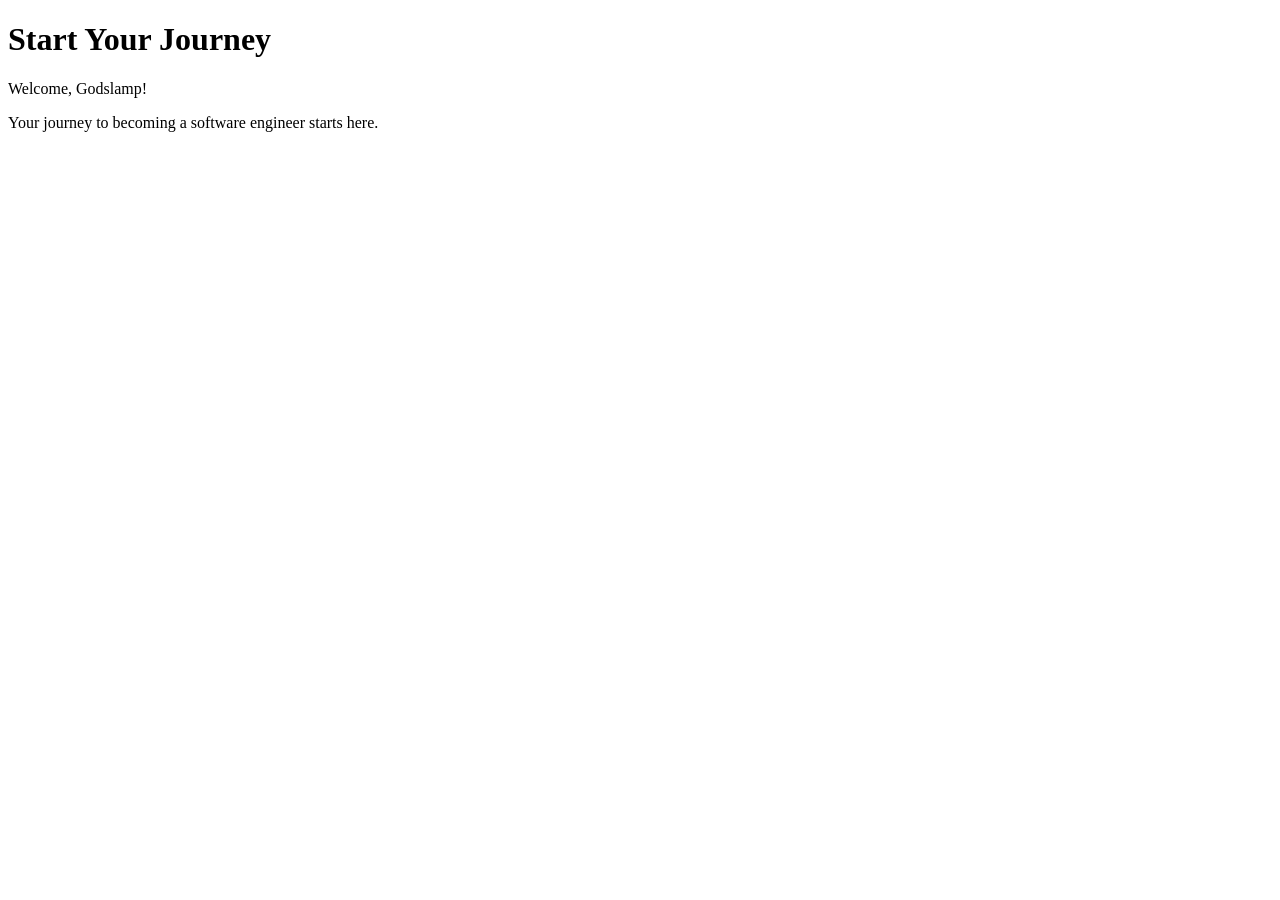
==== journey.html @ 89be195b "Create journey page" ====
<!DOCTYPE html>
<html lang="en">
<head>
    <meta charset="UTF-8">
    <meta name="viewport" content="width=device-width, initial-scale=1.0">

    <title>Start Your Journey | Godslamp</title>
</head>

<body>

    <h1>Start Your Journey</h1>

    <p>Welcome, Godslamp!</p>

    <p>
        Your journey to becoming a software engineer starts here.
    </p>

</body>
</html>
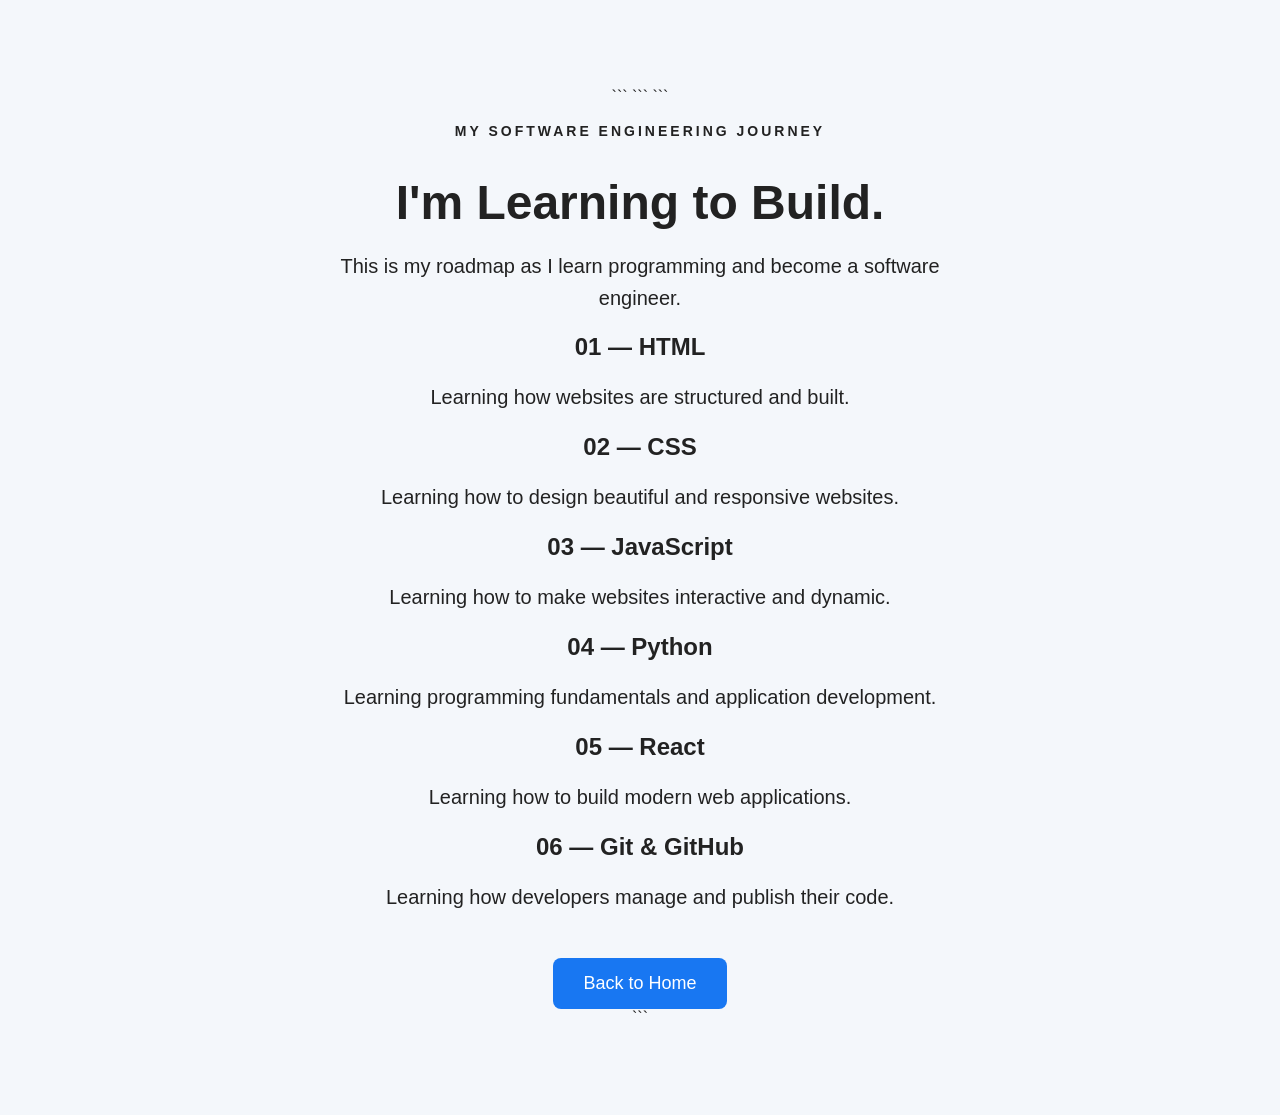
==== commit 5862186f: "Create professional journey page" ====
--- a/journey.html
+++ b/journey.html
@@ -1,21 +1,84 @@
 <!DOCTYPE html>
+
 <html lang="en">
 <head>
     <meta charset="UTF-8">
     <meta name="viewport" content="width=device-width, initial-scale=1.0">
 
-    <title>Start Your Journey | Godslamp</title>
+```
+<title>My Journey | Godslamp</title>
+
+<link rel="stylesheet" href="style.css">
+```
+
 </head>
 
 <body>
 
-    <h1>Start Your Journey</h1>
+```
+<main class="journey">
 
-    <p>Welcome, Godslamp!</p>
+    <p class="welcome">MY SOFTWARE ENGINEERING JOURNEY</p>
 
-    <p>
-        Your journey to becoming a software engineer starts here.
+    <h1>I'm Learning to Build.</h1>
+
+    <p class="intro">
+        This is my roadmap as I learn programming and become
+        a software engineer.
     </p>
+
+    <section class="roadmap">
+
+        <div class="skill">
+            <h2>01 — HTML</h2>
+            <p>
+                Learning how websites are structured and built.
+            </p>
+        </div>
+
+        <div class="skill">
+            <h2>02 — CSS</h2>
+            <p>
+                Learning how to design beautiful and responsive websites.
+            </p>
+        </div>
+
+        <div class="skill">
+            <h2>03 — JavaScript</h2>
+            <p>
+                Learning how to make websites interactive and dynamic.
+            </p>
+        </div>
+
+        <div class="skill">
+            <h2>04 — Python</h2>
+            <p>
+                Learning programming fundamentals and application development.
+            </p>
+        </div>
+
+        <div class="skill">
+            <h2>05 — React</h2>
+            <p>
+                Learning how to build modern web applications.
+            </p>
+        </div>
+
+        <div class="skill">
+            <h2>06 — Git & GitHub</h2>
+            <p>
+                Learning how developers manage and publish their code.
+            </p>
+        </div>
+
+    </section>
+
+    <a href="index.html">
+        <button>Back to Home</button>
+    </a>
+
+</main>
+```
 
 </body>
 </html>
--- a/style.css
+++ b/style.css
@@ -0,0 +1,58 @@
+body {
+    font-family: Arial, sans-serif;
+    background: #f4f7fb;
+    color: #222;
+    text-align: center;
+    padding: 80px 20px;
+}
+
+h1 {
+    font-size: 48px;
+    margin-bottom: 20px;
+}
+
+p {
+    font-size: 20px;
+    line-height: 1.6;
+}
+
+button {
+    margin-top: 25px;
+    padding: 15px 30px;
+    font-size: 18px;
+    border: none;
+    border-radius: 8px;
+    background: #1877f2;
+    color: white;
+    cursor: pointer;
+}
+
+button:hover {
+    background: #0d5dcc;
+}
+.hero {
+    max-width: 800px;
+    margin: 0 auto;
+}
+
+.welcome {
+    font-size: 14px;
+    font-weight: bold;
+    letter-spacing: 3px;
+    margin-bottom: 20px;
+}
+
+.hero h1 {
+    font-size: 64px;
+    margin: 0;
+}
+
+.hero h2 {
+    font-size: 32px;
+    margin: 15px 0 25px;
+}
+
+.intro {
+    max-width: 600px;
+    margin: 0 auto;
+}
